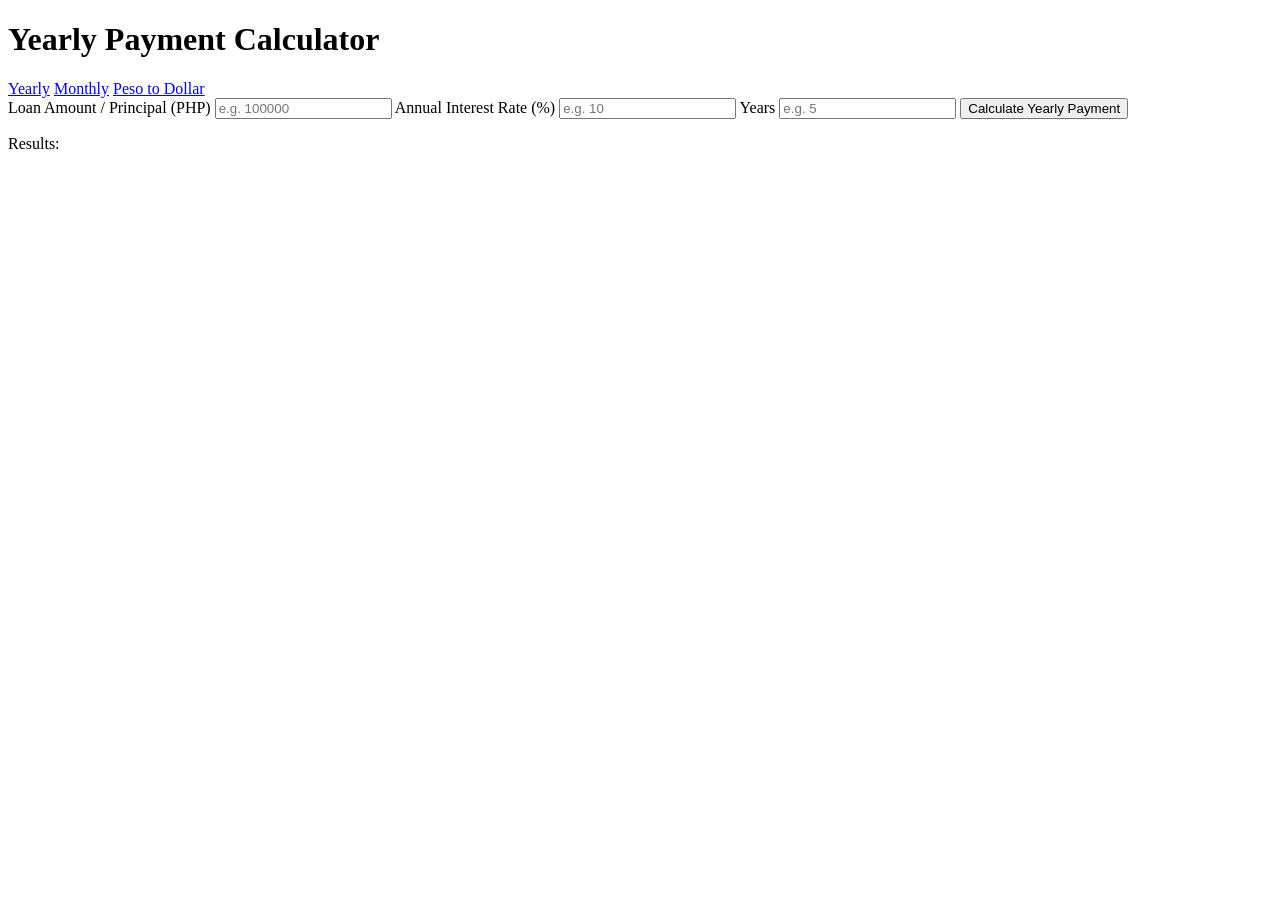
==== yearly.html @ fffe0619 "Add yearly payment calculator HTML structure" ====
<!DOCTYPE html>
<html lang="en">
<head>
  <meta charset="UTF-8" />
  <meta name="viewport" content="width=device-width, initial-scale=1.0" />
  <title>Yearly Calculator</title>
  <link rel="stylesheet" href="index.css" />
</head>
<body>
  <main class="hero">
    <h1>Yearly Payment Calculator</h1>

    <div class="top-links">
      <a href="yearly.html">Yearly</a>
      <a href="monthly.html">Monthly</a>
      <a href="pesotodollor.html">Peso to Dollar</a>
    </div>

    <section class="form-card single-card">
      <label>Loan Amount / Principal (PHP)</label>
      <input type="number" id="yearlyPrincipal" placeholder="e.g. 100000" />

      <label>Annual Interest Rate (%)</label>
      <input type="number" id="yearlyRate" placeholder="e.g. 10" />

      <label>Years</label>
      <input type="number" id="yearlyYears" placeholder="e.g. 5" />

      <button onclick="calculateYearly()">Calculate Yearly Payment</button>
      <p id="yearlyResult" class="result">Results:</p>
    </section>
  </main>

  <script src="index.js"></script>
</body>
</html>
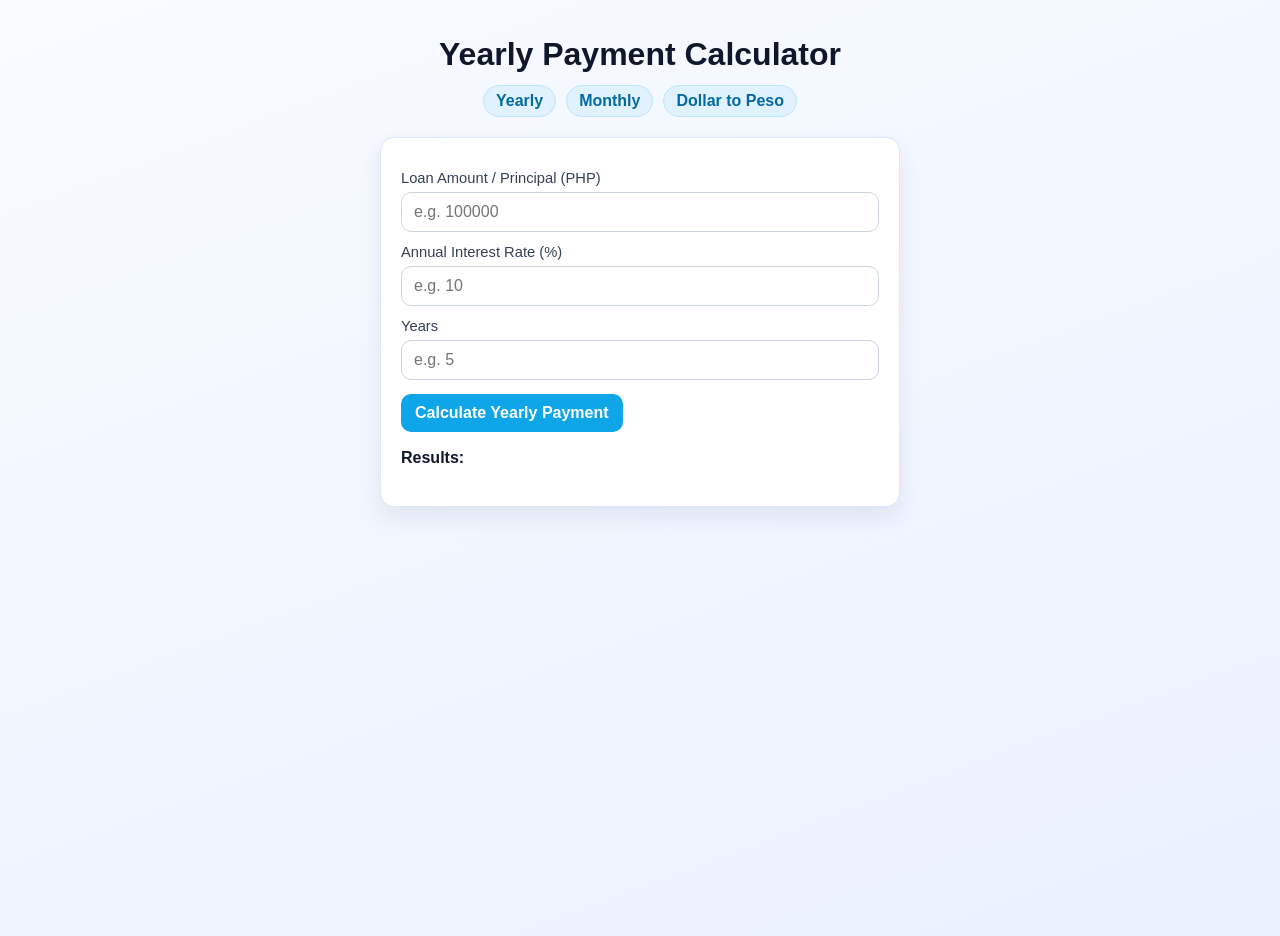
==== commit e0fef142: "Change link text from 'Peso to Dollar' to 'Dollar to Peso'" ====
--- a/yearly.html
+++ b/yearly.html
@@ -13,7 +13,7 @@
     <div class="top-links">
       <a href="yearly.html">Yearly</a>
       <a href="monthly.html">Monthly</a>
-      <a href="pesotodollor.html">Peso to Dollar</a>
+      <a href="pesotodollor.html">Dollar to Peso</a>
     </div>
 
     <section class="form-card single-card">
@@ -34,3 +34,4 @@
   <script src="index.js"></script>
 </body>
 </html>
+
--- a/index.css
+++ b/index.css
@@ -0,0 +1,96 @@
+* {
+  box-sizing: border-box;
+}
+
+body {
+  margin: 0;
+  min-height: 100vh;
+  font-family: "Segoe UI", Tahoma, Geneva, Verdana, sans-serif;
+  color: #0f172a;
+  background: linear-gradient(160deg, #f8fbff 0%, #eaf1ff 100%);
+}
+
+.hero {
+  width: min(1000px, 92vw);
+  margin: 36px auto;
+}
+
+.hero h1 {
+  margin-top: 0;
+  margin-bottom: 12px;
+  text-align: center;
+}
+
+.top-links {
+  display: flex;
+  justify-content: center;
+  gap: 10px;
+  margin-bottom: 20px;
+  flex-wrap: wrap;
+}
+
+.top-links a {
+  text-decoration: none;
+  color: #0369a1;
+  background: #e0f2fe;
+  border: 1px solid #bae6fd;
+  border-radius: 999px;
+  padding: 6px 12px;
+  font-weight: 600;
+}
+
+.top-links a:hover {
+  background: #bae6fd;
+}
+
+.form-card {
+  background: #ffffff;
+  border: 1px solid #dbe7ff;
+  border-radius: 14px;
+  box-shadow: 0 10px 24px rgba(15, 23, 42, 0.08);
+  padding: 20px;
+}
+
+.single-card {
+  width: min(520px, 100%);
+  margin: 0 auto;
+}
+
+label {
+  display: block;
+  margin-top: 12px;
+  font-size: 0.92rem;
+  color: #334155;
+}
+
+input {
+  width: 100%;
+  margin-top: 6px;
+  padding: 10px 12px;
+  border: 1px solid #cbd5e1;
+  border-radius: 10px;
+  font-size: 1rem;
+}
+
+button {
+  margin-top: 14px;
+  padding: 10px 14px;
+  border: 0;
+  border-radius: 10px;
+  background: #0ea5e9;
+  color: #ffffff;
+  font-size: 1rem;
+  font-weight: 600;
+  cursor: pointer;
+}
+
+button:hover {
+  background: #0284c7;
+}
+
+.result {
+  margin-top: 14px;
+  font-weight: 700;
+  color: #0f172a;
+  line-height: 1.5;
+}
